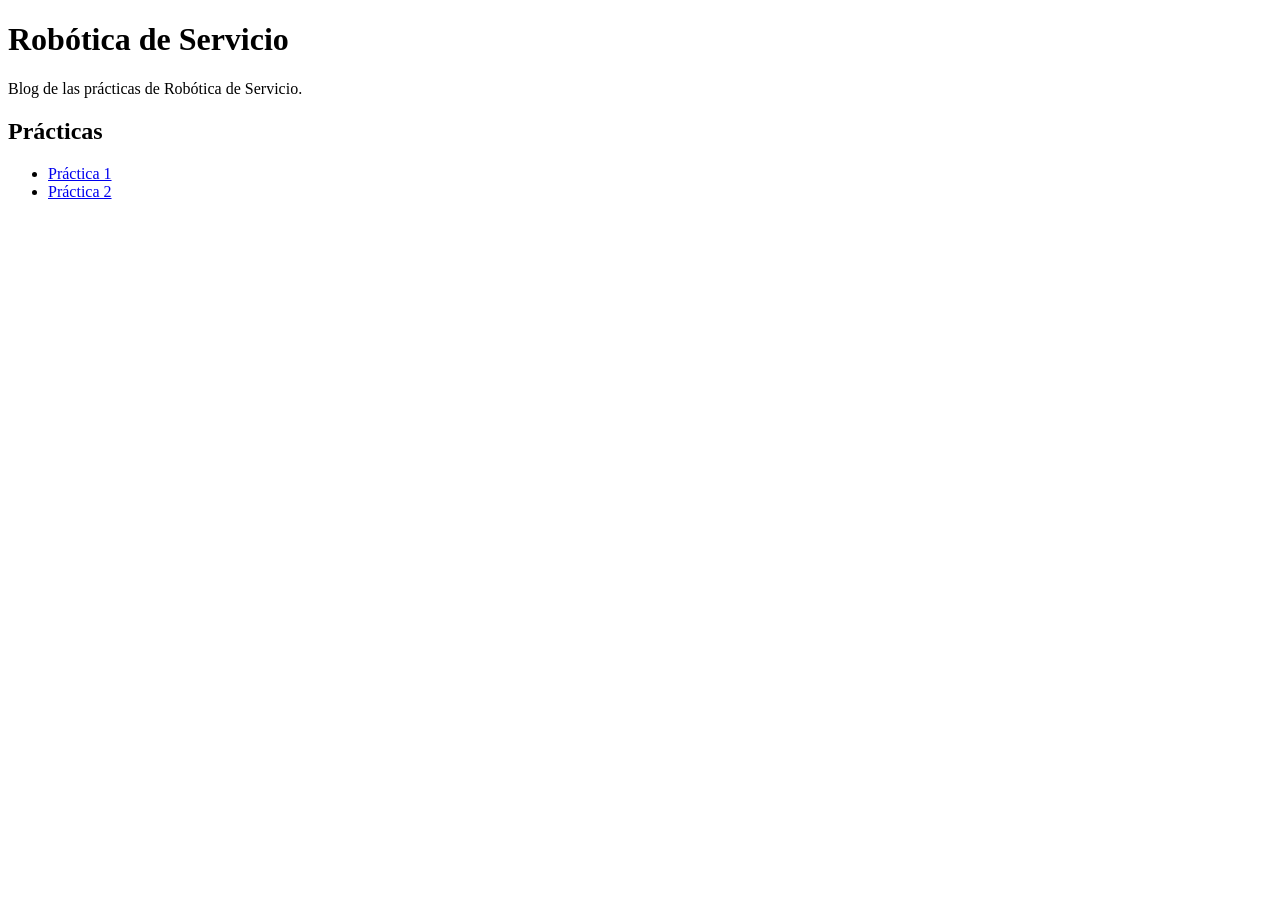
==== index.html @ d957b81a "init repo structure" ====
<!DOCTYPE html>
<html lang="es">

<head>
    <meta charset="UTF-8">
    <title>Robótica de Servicio</title>
</head>

<body>

    <h1>Robótica de Servicio</h1>

    <p>Blog de las prácticas de Robótica de Servicio.</p>

    <h2>Prácticas</h2>

    <ul>
        <li>
            <a href="practica1/">Práctica 1</a>
        </li>

        <li>
            <a href="practica2/">Práctica 2</a>
        </li>
    </ul>

</body>

</html>
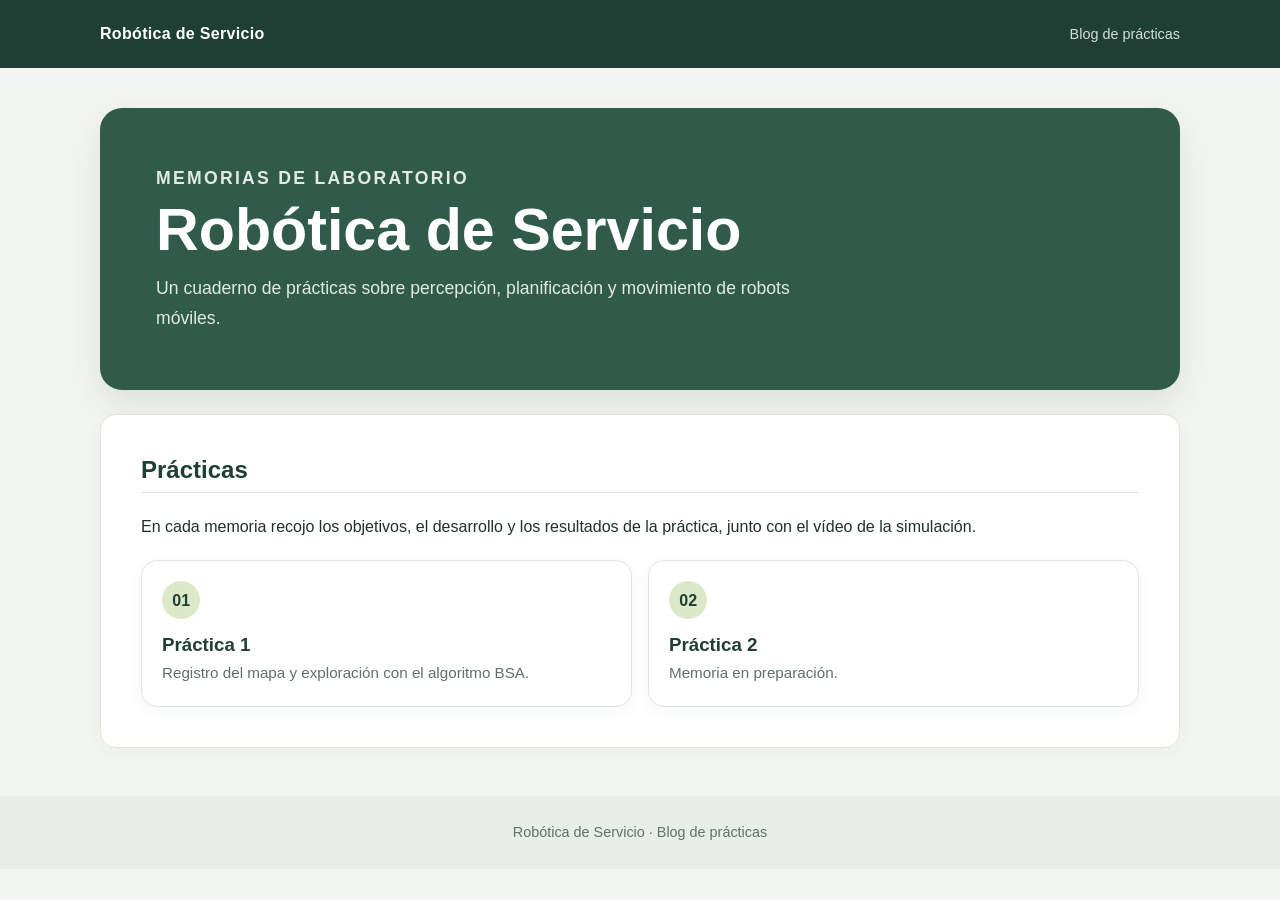
==== commit 6cc653ff: "made page more profesional and added part of the missing content and the video" ====
--- a/index.html
+++ b/index.html
@@ -3,27 +3,51 @@
 
 <head>
     <meta charset="UTF-8">
-    <title>Robótica de Servicio</title>
+    <meta name="viewport" content="width=device-width, initial-scale=1">
+    <meta name="description" content="Blog de las prácticas de Robótica de Servicio.">
+    <title>Robótica de Servicio | Blog de prácticas</title>
+    <link rel="stylesheet" href="style.css">
 </head>
 
 <body>
+    <header class="site-header">
+        <nav class="site-nav" aria-label="Navegación principal">
+            <a class="site-brand" href="./">Robótica de Servicio</a>
+            <span class="nav-note">Blog de prácticas</span>
+        </nav>
+    </header>
 
-    <h1>Robótica de Servicio</h1>
+    <main class="container home-container">
+        <section class="hero" aria-labelledby="titulo-principal">
+            <p class="eyebrow">Memorias de laboratorio</p>
+            <h1 id="titulo-principal">Robótica de Servicio</h1>
+            <p>Un cuaderno de prácticas sobre percepción, planificación y movimiento de robots móviles.</p>
+        </section>
 
-    <p>Blog de las prácticas de Robótica de Servicio.</p>
+        <section class="content-card" aria-labelledby="practicas">
+            <h2 id="practicas">Prácticas</h2>
+            <p>En cada memoria recojo los objetivos, el desarrollo y los resultados de la práctica, junto con el vídeo de la simulación.</p>
 
-    <h2>Prácticas</h2>
+            <ul class="practice-list">
+                <li>
+                    <a class="practice-card" href="p1/">
+                        <span class="practice-number" aria-hidden="true">01</span>
+                        <h3>Práctica 1</h3>
+                        <p>Registro del mapa y exploración con el algoritmo BSA.</p>
+                    </a>
+                </li>
+                <li>
+                    <div class="practice-card practice-card--pending" aria-label="Práctica 2: memoria en preparación">
+                        <span class="practice-number" aria-hidden="true">02</span>
+                        <h3>Práctica 2</h3>
+                        <p>Memoria en preparación.</p>
+                    </div>
+                </li>
+            </ul>
+        </section>
+    </main>
 
-    <ul>
-        <li>
-            <a href="practica1/">Práctica 1</a>
-        </li>
-
-        <li>
-            <a href="practica2/">Práctica 2</a>
-        </li>
-    </ul>
-
+    <footer class="site-footer">Robótica de Servicio · Blog de prácticas</footer>
 </body>
 
 </html>
--- a/style.css
+++ b/style.css
@@ -0,0 +1,376 @@
+:root {
+    color-scheme: light;
+    --ink: #20312c;
+    --muted: #61706a;
+    --paper: #ffffff;
+    --canvas: #f3f5f0;
+    --green: #315b49;
+    --green-dark: #203f34;
+    --lime: #dce8c7;
+    --line: #dfe6dd;
+    --code: #17231f;
+    --accent: #e8b95b;
+}
+
+* {
+    box-sizing: border-box;
+}
+
+html {
+    scroll-behavior: smooth;
+}
+
+body {
+    margin: 0;
+    background: var(--canvas);
+    color: var(--ink);
+    font-family: "Segoe UI", Roboto, Arial, sans-serif;
+    font-size: 1rem;
+    line-height: 1.7;
+}
+
+a {
+    color: var(--green);
+}
+
+a:hover {
+    color: var(--green-dark);
+}
+
+.site-header {
+    background: var(--green-dark);
+    color: #fff;
+}
+
+.site-nav {
+    width: min(1080px, calc(100% - 2.5rem));
+    min-height: 68px;
+    margin: 0 auto;
+    display: flex;
+    align-items: center;
+    justify-content: space-between;
+    gap: 1rem;
+}
+
+.site-nav a {
+    color: #fff;
+    text-decoration: none;
+}
+
+.site-brand {
+    font-weight: 750;
+    letter-spacing: 0.02em;
+}
+
+.nav-note {
+    color: #d3e0d8;
+    font-size: 0.9rem;
+}
+
+.container {
+    width: min(900px, calc(100% - 2.5rem));
+    margin: 0 auto;
+}
+
+.home-container {
+    width: min(1080px, calc(100% - 2.5rem));
+}
+
+.hero {
+    margin: 2.5rem 0 1.5rem;
+    padding: clamp(1.7rem, 5vw, 3.5rem);
+    border-radius: 22px;
+    background: var(--green);
+    color: #fff;
+    box-shadow: 0 14px 34px #203f341c;
+}
+
+.hero h1 {
+    max-width: 760px;
+    margin: 0.25rem 0 0.75rem;
+    font-size: clamp(2.2rem, 6vw, 3.7rem);
+    line-height: 1.08;
+}
+
+.hero p {
+    max-width: 680px;
+    margin: 0;
+    color: #e1ebe4;
+    font-size: 1.1rem;
+}
+
+.eyebrow {
+    margin: 0;
+    color: var(--accent);
+    font-size: 0.78rem;
+    font-weight: 800;
+    letter-spacing: 0.13em;
+    text-transform: uppercase;
+}
+
+.content-card,
+.practice-card,
+.media-card {
+    border: 1px solid var(--line);
+    border-radius: 16px;
+    background: var(--paper);
+    box-shadow: 0 5px 18px #203f340a;
+}
+
+.content-card {
+    margin: 1.5rem 0 3rem;
+    padding: clamp(1.25rem, 4vw, 2.5rem);
+}
+
+.content-card h2,
+.content-card h3 {
+    color: var(--green-dark);
+    line-height: 1.25;
+}
+
+.content-card h2 {
+    margin-top: 2.2rem;
+    padding-bottom: 0.45rem;
+    border-bottom: 1px solid var(--line);
+}
+
+.content-card h2:first-child {
+    margin-top: 0;
+}
+
+.content-card h3 {
+    margin-top: 1.8rem;
+}
+
+.practice-list {
+    display: grid;
+    grid-template-columns: repeat(auto-fit, minmax(220px, 1fr));
+    gap: 1rem;
+    margin: 1.25rem 0 0;
+    padding: 0;
+    list-style: none;
+}
+
+.practice-card {
+    display: block;
+    height: 100%;
+    padding: 1.25rem;
+    color: var(--ink);
+    text-decoration: none;
+    transition: transform 160ms ease, border-color 160ms ease, box-shadow 160ms ease;
+}
+
+.practice-card[href]:hover {
+    transform: translateY(-3px);
+    border-color: #a9c3ae;
+    box-shadow: 0 10px 24px #203f3415;
+}
+
+.practice-card--pending {
+    color: var(--muted);
+}
+
+.practice-number {
+    display: inline-grid;
+    width: 2.4rem;
+    height: 2.4rem;
+    place-items: center;
+    border-radius: 50%;
+    background: var(--lime);
+    color: var(--green-dark);
+    font-weight: 800;
+}
+
+.practice-card h3 {
+    margin: 0.85rem 0 0.25rem;
+}
+
+.practice-card p {
+    margin: 0;
+    color: var(--muted);
+    font-size: 0.95rem;
+}
+
+.breadcrumb {
+    margin: 1.6rem 0 0;
+    color: var(--muted);
+    font-size: 0.92rem;
+}
+
+.breadcrumb a {
+    text-decoration: none;
+}
+
+.page-hero {
+    margin-top: 1rem;
+    padding: 1.5rem 0 1.3rem;
+}
+
+.page-hero h1 {
+    margin: 0.2rem 0 0.5rem;
+    color: var(--green-dark);
+    font-size: clamp(2.1rem, 5vw, 3rem);
+    line-height: 1.15;
+}
+
+.page-hero p {
+    max-width: 700px;
+    margin: 0;
+    color: var(--muted);
+    font-size: 1.08rem;
+}
+
+.phase-label {
+    display: inline-block;
+    margin: 0.4rem 0 0;
+    padding: 0.2rem 0.65rem;
+    border-radius: 999px;
+    background: var(--lime);
+    color: var(--green-dark);
+    font-size: 0.82rem;
+    font-weight: 700;
+}
+
+.callout {
+    margin: 1.25rem 0;
+    padding: 1rem 1.15rem;
+    border-left: 4px solid #94ad72;
+    border-radius: 0 10px 10px 0;
+    background: #f1f5e9;
+}
+
+.callout p:last-child {
+    margin-bottom: 0;
+}
+
+.figure-card {
+    margin: 1.5rem 0;
+    padding: 1rem;
+    border: 1px solid var(--line);
+    border-radius: 14px;
+    background: #fbfcfa;
+}
+
+.figure-card img,
+.figure-card video {
+    display: block;
+    width: 100%;
+    height: auto;
+    border-radius: 9px;
+}
+
+.figure-card img {
+    max-width: 700px;
+    margin: 0 auto;
+}
+
+figcaption {
+    margin-top: 0.75rem;
+    color: var(--muted);
+    font-size: 0.9rem;
+    text-align: center;
+}
+
+.code-caption {
+    margin: 1.25rem 0 0.5rem;
+    color: var(--green-dark);
+    font-size: 0.95rem;
+    font-weight: 750;
+}
+
+pre {
+    overflow-x: auto;
+    margin: 0.5rem 0 1.5rem;
+    padding: 1.15rem 1.25rem;
+    border: 1px solid #273a32;
+    border-radius: 12px;
+    background: var(--code);
+    color: #e5eee7;
+    font-size: 0.88rem;
+    line-height: 1.55;
+    tab-size: 4;
+}
+
+pre code {
+    font-family: "Cascadia Code", "SFMono-Regular", Consolas, monospace;
+}
+
+.result-table {
+    width: 100%;
+    margin: 1rem 0;
+    border-collapse: collapse;
+}
+
+.result-table th,
+.result-table td {
+    padding: 0.7rem;
+    border-bottom: 1px solid var(--line);
+    text-align: left;
+}
+
+.result-table th {
+    color: var(--green-dark);
+}
+
+.video-card {
+    padding: 0.75rem;
+    background: #17231f;
+}
+
+.video-card figcaption {
+    color: #e1ebe4;
+}
+
+.back-link {
+    display: inline-block;
+    margin: 0.5rem 0 2.5rem;
+    font-weight: 700;
+    text-decoration: none;
+}
+
+.site-footer {
+    padding: 1.5rem 1rem;
+    background: #e8ede7;
+    color: var(--muted);
+    font-size: 0.9rem;
+    text-align: center;
+}
+
+@media (max-width: 600px) {
+    .site-nav,
+    .container,
+    .home-container {
+        width: min(100% - 1.5rem, 900px);
+    }
+
+    .nav-note {
+        display: none;
+    }
+
+    .hero {
+        margin-top: 1.25rem;
+        border-radius: 16px;
+    }
+
+    .content-card {
+        border-radius: 13px;
+    }
+
+    .result-table th,
+    .result-table td {
+        padding: 0.55rem 0.35rem;
+        font-size: 0.9rem;
+    }
+}
+
+@media (prefers-reduced-motion: reduce) {
+    html {
+        scroll-behavior: auto;
+    }
+
+    *,
+    *::before,
+    *::after {
+        transition-duration: 0.01ms !important;
+    }
+}
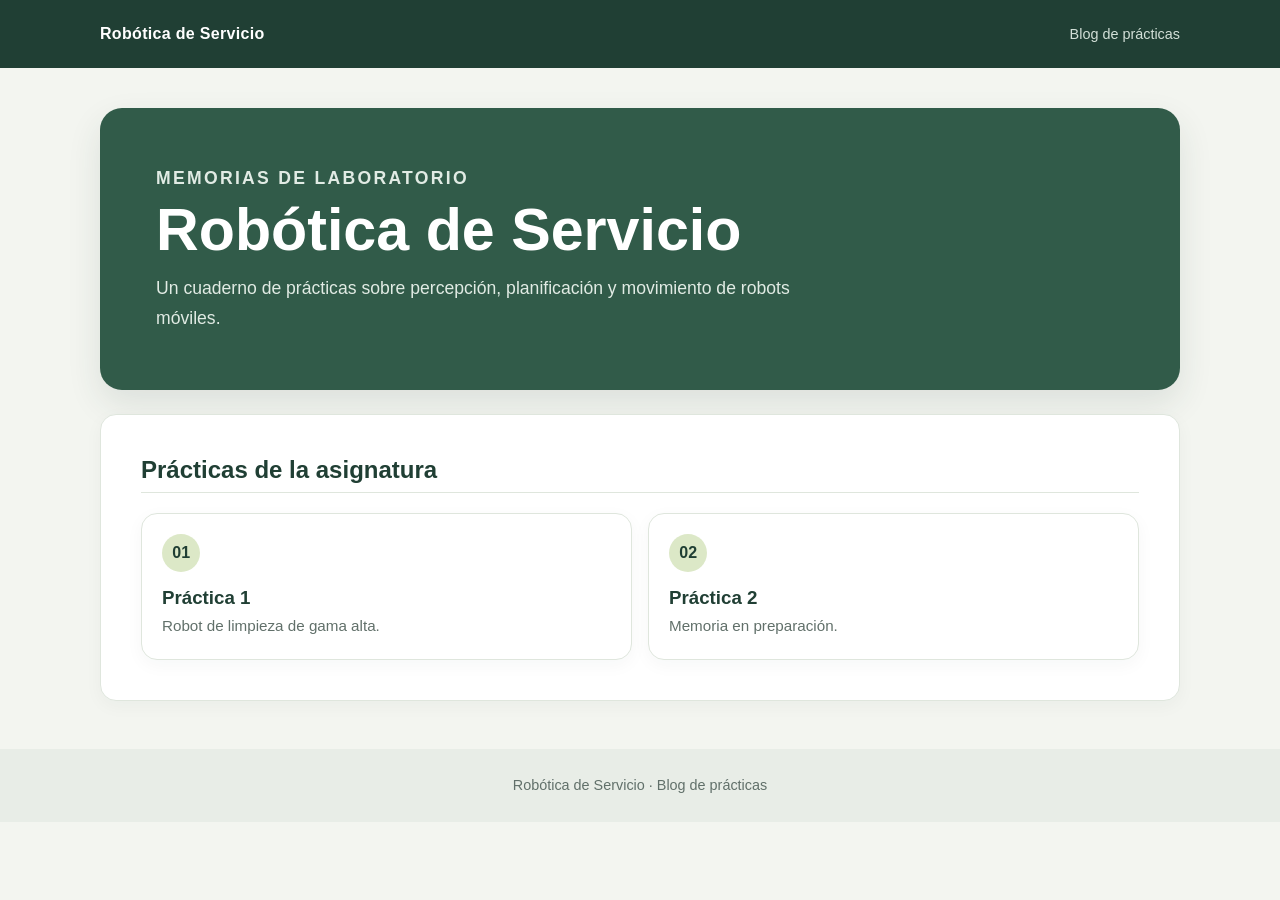
==== commit df38a7fe: "fixes in main" ====
--- a/index.html
+++ b/index.html
@@ -25,15 +25,15 @@
         </section>
 
         <section class="content-card" aria-labelledby="practicas">
-            <h2 id="practicas">Prácticas</h2>
-            <p>En cada memoria recojo los objetivos, el desarrollo y los resultados de la práctica, junto con el vídeo de la simulación.</p>
+            <h2 id="practicas">Prácticas de la asignatura</h2>
+            
 
             <ul class="practice-list">
                 <li>
                     <a class="practice-card" href="p1/">
                         <span class="practice-number" aria-hidden="true">01</span>
                         <h3>Práctica 1</h3>
-                        <p>Registro del mapa y exploración con el algoritmo BSA.</p>
+                        <p>Robot de limpieza de gama alta.</p>
                     </a>
                 </li>
                 <li>
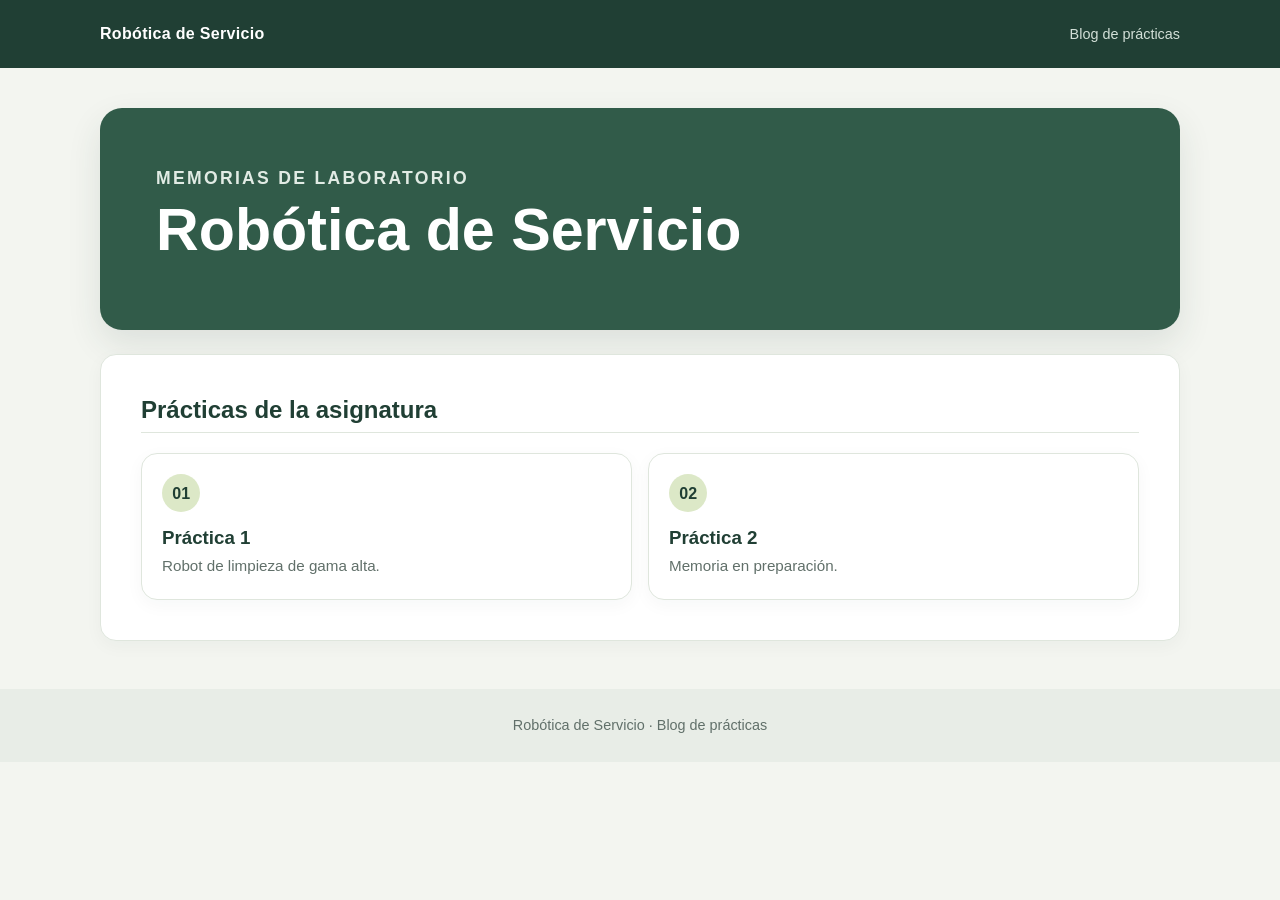
==== commit 2d13ba00: "removed some texts" ====
--- a/index.html
+++ b/index.html
@@ -21,7 +21,6 @@
         <section class="hero" aria-labelledby="titulo-principal">
             <p class="eyebrow">Memorias de laboratorio</p>
             <h1 id="titulo-principal">Robótica de Servicio</h1>
-            <p>Un cuaderno de prácticas sobre percepción, planificación y movimiento de robots móviles.</p>
         </section>
 
         <section class="content-card" aria-labelledby="practicas">
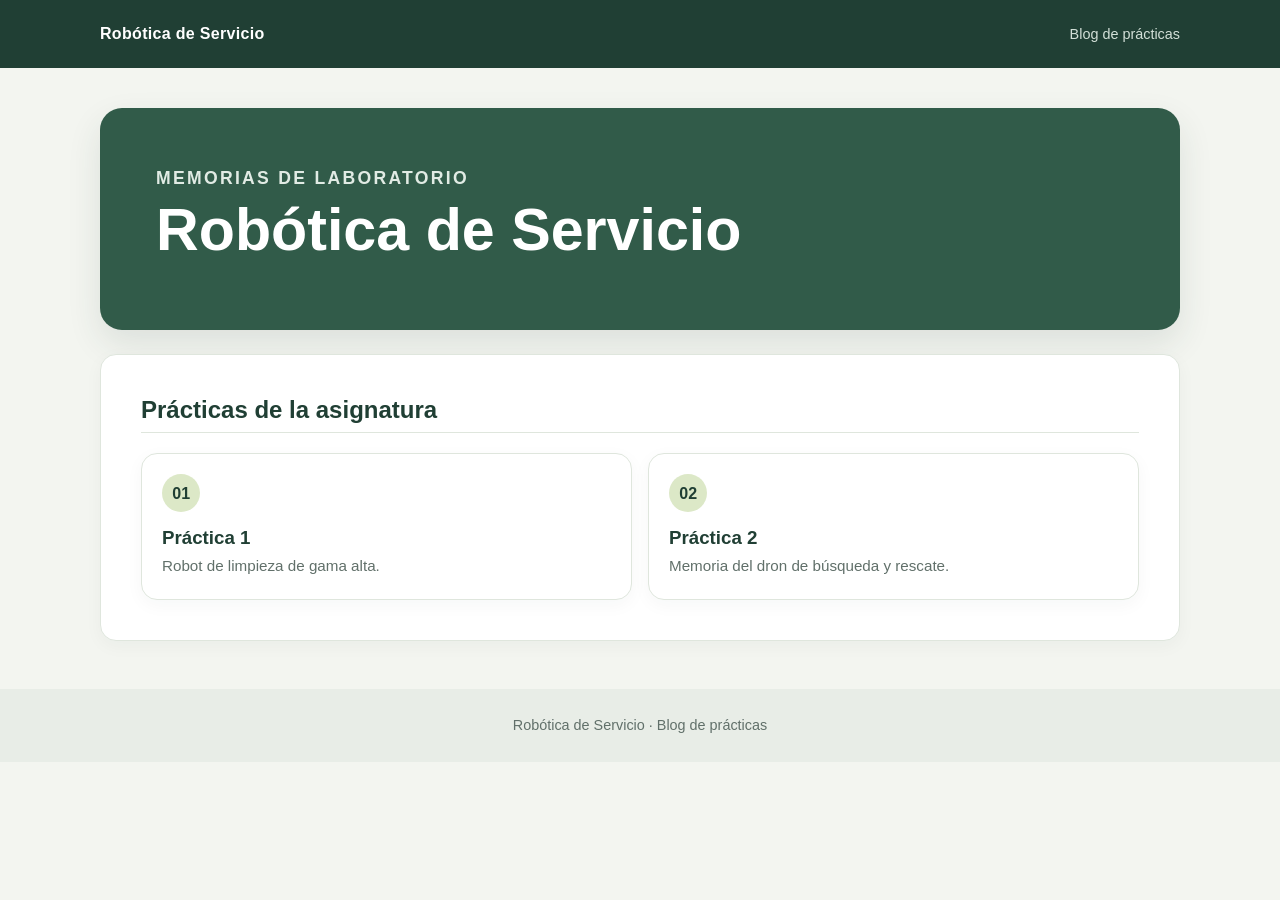
==== commit 574615b7: "added video p2" ====
--- a/index.html
+++ b/index.html
@@ -36,11 +36,11 @@
                     </a>
                 </li>
                 <li>
-                    <div class="practice-card practice-card--pending" aria-label="Práctica 2: memoria en preparación">
+                    <a class="practice-card" href="p2/">
                         <span class="practice-number" aria-hidden="true">02</span>
                         <h3>Práctica 2</h3>
-                        <p>Memoria en preparación.</p>
-                    </div>
+                        <p>Memoria del dron de búsqueda y rescate.</p>
+                    </a>
                 </li>
             </ul>
         </section>
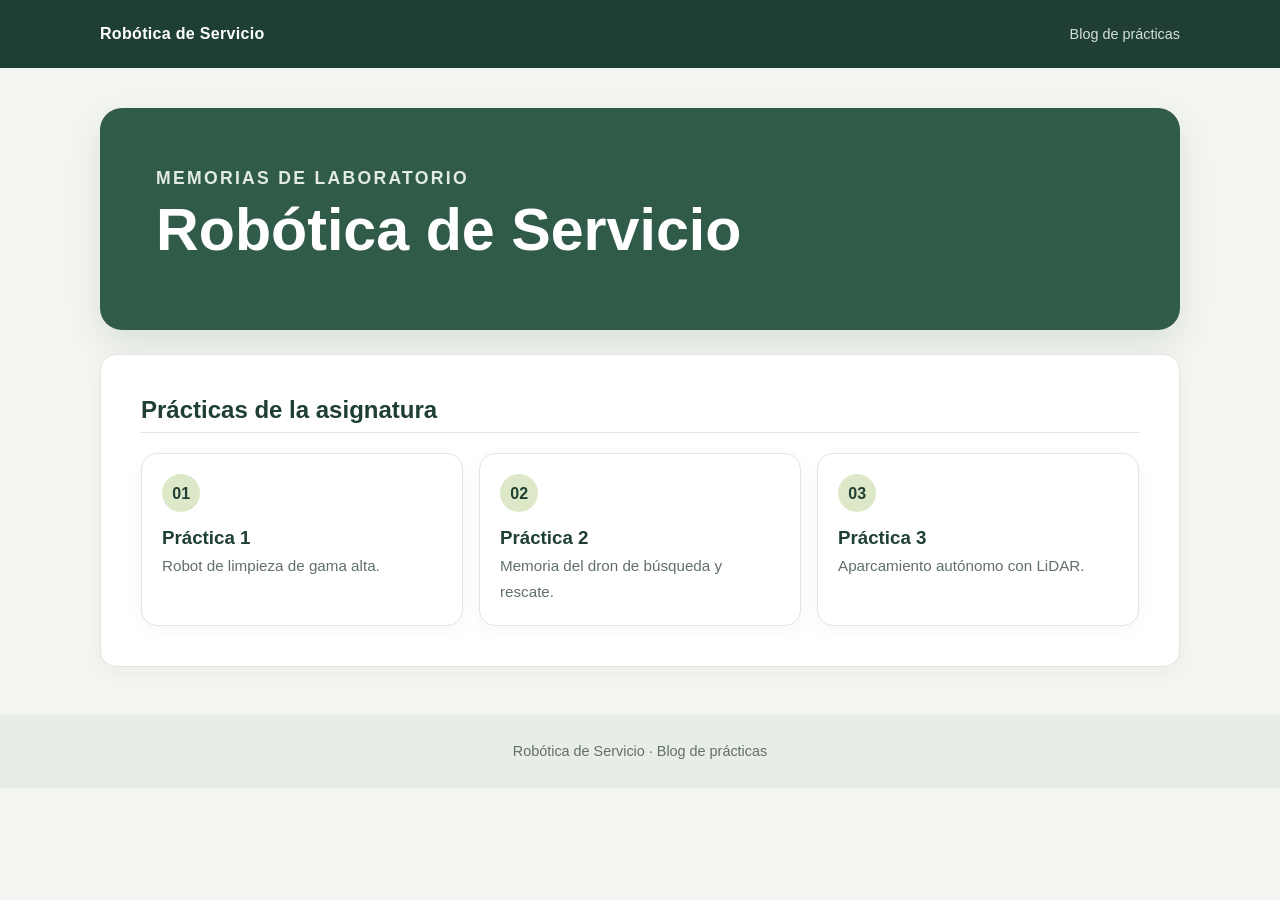
==== commit f913dee7: "updated main page to include p3" ====
--- a/index.html
+++ b/index.html
@@ -42,6 +42,13 @@
                         <p>Memoria del dron de búsqueda y rescate.</p>
                     </a>
                 </li>
+                <li>
+                    <a class="practice-card" href="p3/">
+                        <span class="practice-number" aria-hidden="true">03</span>
+                        <h3>Práctica 3</h3>
+                        <p>Aparcamiento autónomo con LiDAR.</p>
+                    </a>
+                </li>
             </ul>
         </section>
     </main>
